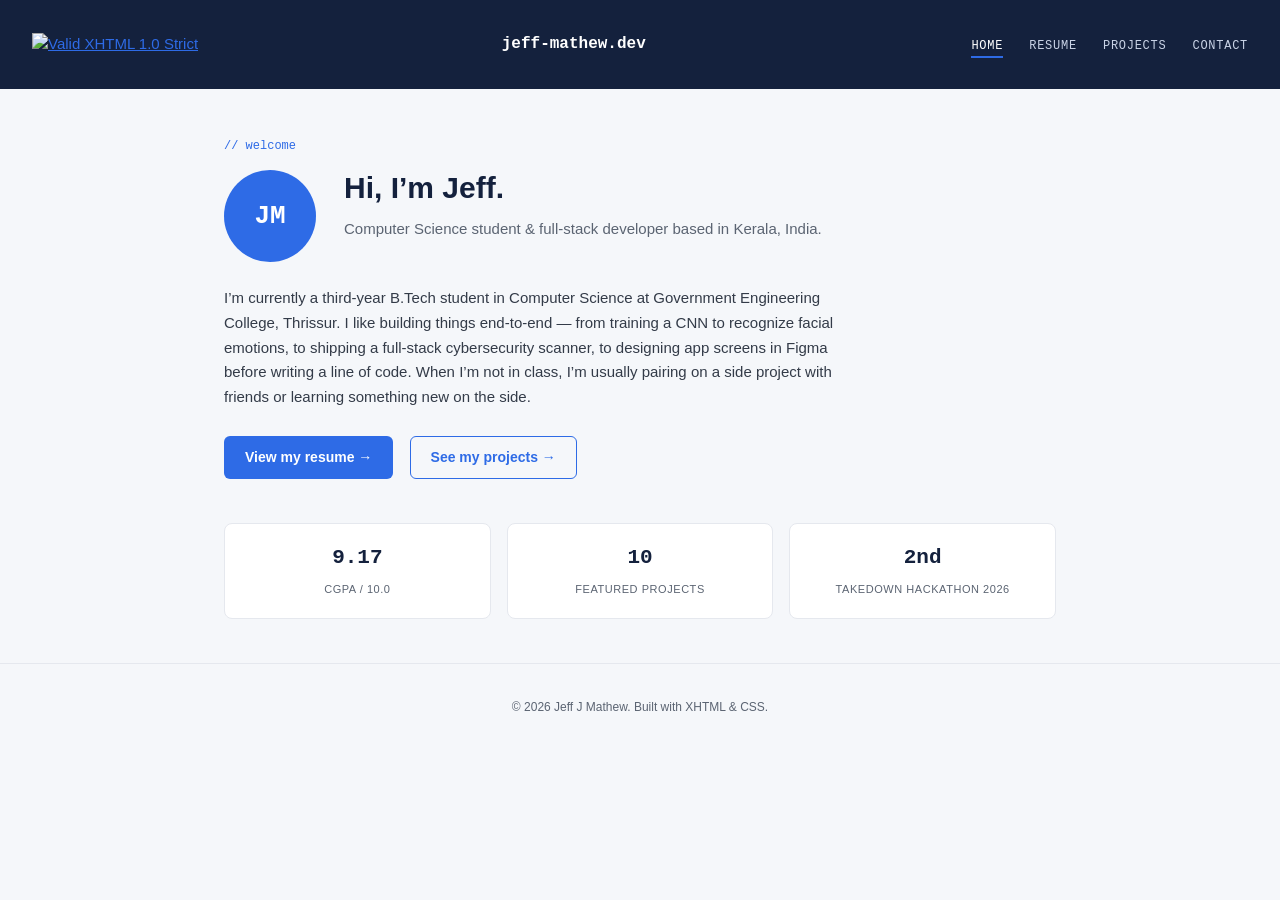
==== Q1/index.html @ 40ea9d77 "Q1 done" ====
<?xml version="1.0" encoding="UTF-8"?>
<!DOCTYPE html PUBLIC "-//W3C//DTD XHTML 1.0 Strict//EN"
  "http://www.w3.org/TR/xhtml1/DTD/xhtml1-strict.dtd">
<html xmlns="http://www.w3.org/1999/xhtml" xml:lang="en" lang="en">
<head>
  <meta http-equiv="Content-Type" content="text/html; charset=UTF-8" />
  <title>Jeff J Mathew &#8211; Home</title>
  <link rel="stylesheet" type="text/css" href="style.css" />
</head>
<body>

  <div id="topbar">
    <div class="bar-inner">
      <p>
        <a href="https://validator.w3.org/check?uri=referer"><img
          src="https://www.w3.org/Icons/valid-xhtml10" alt="Valid XHTML 1.0 Strict" height="31" width="88" /></a>
      </p>
      <a class="brand" href="index.html">jeff-mathew.dev</a>
      <div id="nav">
        <a class="current" href="index.html">Home</a>
        <a href="resume.html">Resume</a>
        <a href="projects.html">Projects</a>
        <a href="contact.html">Contact</a>
      </div>
    </div>
  </div>

  <div id="content">

    <p class="eyebrow">// welcome</p>

    <div class="hero">
      <div class="avatar-circle">JM</div>
      <div class="hero-text">
        <h1>Hi, I&#8217;m Jeff.</h1>
        <p class="page-subtitle">Computer Science student &amp; full-stack developer based in Kerala, India.</p>
      </div>
    </div>

    <p class="bio">I&#8217;m currently a third-year B.Tech student in Computer Science at Government
      Engineering College, Thrissur. I like building things end-to-end &#8212; from training a CNN
      to recognize facial emotions, to shipping a full-stack cybersecurity scanner, to designing
      app screens in Figma before writing a line of code. When I&#8217;m not in class, I&#8217;m
      usually pairing on a side project with friends or learning something new on the side.</p>

    <p>
      <a class="btn btn-primary" href="resume.html">View my resume &#8594;</a>
      <a class="btn btn-outline" href="projects.html">See my projects &#8594;</a>
    </p>

    <div class="stats-row">
      <div class="stat-card">
        <span class="stat-number mono">9.17</span>
        <span class="stat-label">CGPA / 10.0</span>
      </div>
      <div class="stat-card">
        <span class="stat-number mono">10</span>
        <span class="stat-label">Featured Projects</span>
      </div>
      <div class="stat-card">
        <span class="stat-number mono">2nd</span>
        <span class="stat-label">Takedown Hackathon 2026</span>
      </div>
    </div>

  </div>

  <div id="site-footer">
    <p>&#169; 2026 Jeff J Mathew. Built with XHTML &amp; CSS.</p>
  </div>

</body>
</html>
---- Q1/style.css ----
* {
  box-sizing: border-box;
}

html, body {
  margin: 0;
  padding: 0;
}

body {
  background-color: #F5F7FA;
  color: #1F2430;
  font-family: Arial, Helvetica, sans-serif;
  font-size: 15px;
  line-height: 1.5;
}

a {
  color: #2E6BE6;
}

.mono {
  font-family: "Consolas", "Menlo", "Courier New", monospace;
}

/* Nav Bar */
#topbar {
  background-color: #14213D;
  padding: 18px 32px;
}

#topbar .bar-inner {
  max-width: 1300px;
  margin: 0 auto;
  display: flex;
  align-items: center;
  justify-content: space-between;
}

#topbar .brand {
  font-family: "Consolas", "Menlo", "Courier New", monospace;
  font-size: 16px;
  font-weight: bold;
  color: #FFFFFF;
  text-decoration: none;
}

#nav {
  margin: 0;
  padding: 0;
}

#nav a {
  font-family: "Consolas", "Menlo", "Courier New", monospace;
  font-size: 12px;
  text-transform: uppercase;
  letter-spacing: 0.06em;
  color: #C9D3E6;
  text-decoration: none;
  margin-left: 22px;
  padding-bottom: 3px;
  border-bottom: 2px solid transparent;
}

#nav a:hover {
  color: #FFFFFF;
}

#nav a.current {
  color: #FFFFFF;
  border-bottom-color: #2E6BE6;
}

/* Content */
#content {
  max-width: 880px;
  margin: 0 auto;
  padding: 48px 24px 24px 24px;
}

.eyebrow {
  font-family: "Consolas", "Menlo", "Courier New", monospace;
  font-size: 12px;
  color: #2E6BE6;
  margin: 0 0 10px 0;
}

#content h1 {
  font-size: 30px;
  margin: 0 0 8px 0;
  color: #14213D;
}

#content h2 {
  font-size: 19px;
  margin: 40px 0 18px 0;
  padding-bottom: 10px;
  border-bottom: 1px solid #E5E8EE;
  color: #14213D;
}

#content h2:first-of-type {
  margin-top: 0;
}

.page-subtitle {
  color: #5B6472;
  font-size: 15px;
  margin: 0 0 28px 0;
  max-width: 560px;
}

/* Hero */
.hero {
  display: flex;
  align-items: center;
  gap: 28px;
  margin-bottom: 8px;
}

.avatar-circle {
  flex: 0 0 auto;
  width: 92px;
  height: 92px;
  border-radius: 50%;
  background-color: #2E6BE6;
  color: #FFFFFF;
  font-family: "Consolas", "Menlo", "Courier New", monospace;
  font-size: 26px;
  font-weight: bold;
  display: flex;
  align-items: center;
  justify-content: center;
}

.hero-text {
  flex: 1 1 auto;
  min-width: 0;
}

.bio {
  font-size: 15px;
  line-height: 1.65;
  color: #333B48;
  max-width: 620px;
  margin: 18px 0 26px 0;
}

.btn {
  display: inline-block;
  padding: 10px 20px;
  border-radius: 6px;
  font-size: 14px;
  font-weight: bold;
  text-decoration: none;
  margin-right: 12px;
  border: 1px solid transparent;
}

.btn-primary {
  background-color: #2E6BE6;
  color: #FFFFFF;
}

.btn-primary:hover {
  background-color: #1D4FB8;
}

.btn-outline {
  background-color: transparent;
  border: 1px solid #2E6BE6;
  color: #2E6BE6;
}

.btn-outline:hover {
  background-color: #EEF3FD;
}

.stats-row {
  display: flex;
  gap: 16px;
  margin-top: 44px;
}

.stat-card {
  flex: 1 1 0;
  background-color: #FFFFFF;
  border: 1px solid #E5E8EE;
  border-radius: 8px;
  padding: 18px 14px;
  text-align: center;
}

.stat-number {
  display: block;
  font-family: "Consolas", "Menlo", "Courier New", monospace;
  font-size: 21px;
  font-weight: bold;
  color: #14213D;
  margin-bottom: 4px;
}

.stat-label {
  font-size: 11px;
  color: #5B6472;
  text-transform: uppercase;
  letter-spacing: 0.05em;
}

/* Resume Page */
.resume-head {
  display: flex;
  align-items: flex-start;
  justify-content: space-between;
  gap: 20px;
}

table.edu-table {
  width: 100%;
  border-collapse: collapse;
  margin-bottom: 18px;
}

.edu-table th,
.edu-table td {
  text-align: left;
  padding: 10px 12px;
  border-bottom: 1px solid #E5E8EE;
  font-size: 14px;
}

.edu-table th {
  font-family: "Consolas", "Menlo", "Courier New", monospace;
  font-size: 11px;
  text-transform: uppercase;
  letter-spacing: 0.04em;
  color: #5B6472;
  border-bottom: 2px solid #E5E8EE;
}

.coursework-label {
  color: #5B6472;
  font-size: 13px;
  margin: 0 0 10px 0;
}

.chip-row {
  display: flex;
  flex-wrap: wrap;
  gap: 8px;
  margin: 0 0 8px 0;
  padding: 0;
  list-style: none;
}

.chip {
  font-family: "Consolas", "Menlo", "Courier New", monospace;
  font-size: 12px;
  background-color: #EEF3FD;
  color: #14213D;
  padding: 5px 10px;
  border-radius: 4px;
  border: 1px solid #DCE6FB;
}

.skill-group {
  margin-bottom: 20px;
}

.skill-group h3 {
  font-size: 12px;
  margin: 0 0 8px 0;
  color: #5B6472;
  text-transform: uppercase;
  letter-spacing: 0.05em;
  font-weight: bold;
}

ul.cert-list,
ul.achieve-list {
  list-style: none;
  margin: 0;
  padding: 0;
}

.cert-list li,
.achieve-list li {
  padding: 12px 0;
  border-bottom: 1px solid #E5E8EE;
  font-size: 14px;
}

.cert-list li:last-child,
.achieve-list li:last-child {
  border-bottom: none;
}

.cert-name {
  font-weight: bold;
  color: #14213D;
}

.cert-meta {
  color: #5B6472;
  font-size: 13px;
}

.achieve-list p {
  margin: 6px 0 0 0;
  color: #333B48;
  font-size: 13.5px;
}

/* Project Page */
.project-card {
  background-color: #FFFFFF;
  border: 1px solid #E5E8EE;
  border-radius: 10px;
  padding: 26px;
  margin-bottom: 22px;
}

#content .project-card h2 {
  border-bottom: none;
  padding-bottom: 0;
  margin: 0 0 8px 0;
}

.project-card .chip-row {
  margin-bottom: 14px;
}

.project-card ul.plain-list {
  margin: 0 0 14px 0;
  padding-left: 18px;
}

.project-card ul.plain-list li {
  margin-bottom: 6px;
  font-size: 14px;
  line-height: 1.5;
}

.project-links a {
  font-family: "Consolas", "Menlo", "Courier New", monospace;
  font-size: 13px;
  color: #2E6BE6;
  text-decoration: none;
  margin-right: 18px;
}

.project-links a:hover {
  text-decoration: underline;
}

/* Contact Page */
ul.contact-list {
  list-style: none;
  margin: 0 0 28px 0;
  padding: 0;
}

.contact-list li {
  display: flex;
  justify-content: space-between;
  align-items: baseline;
  padding: 14px 0;
  border-bottom: 1px solid #E5E8EE;
}

.contact-list li:last-child {
  border-bottom: none;
}

.contact-list .label {
  font-family: "Consolas", "Menlo", "Courier New", monospace;
  font-size: 11px;
  color: #5B6472;
  text-transform: uppercase;
  letter-spacing: 0.05em;
}

.contact-list a {
  color: #14213D;
  font-weight: bold;
  text-decoration: none;
}

.contact-list a:hover {
  color: #2E6BE6;
}

/* Footer */
#site-footer {
  border-top: 1px solid #E5E8EE;
  padding: 22px 24px;
  text-align: center;
  font-size: 12px;
  color: #5B6472;
  margin-top: 20px;
}

/* Responsive layout */
@media screen and (max-width: 600px) {
  #topbar .bar-inner {
    flex-direction: column;
    align-items: flex-start;
    gap: 10px;
  }

  #nav a {
    margin-left: 0;
    margin-right: 16px;
  }

  .hero {
    flex-direction: column;
    align-items: flex-start;
  }

  .stats-row {
    flex-direction: column;
  }

  .resume-head {
    flex-direction: column;
  }

  .contact-list li {
    flex-direction: column;
    align-items: flex-start;
    gap: 4px;
  }
}
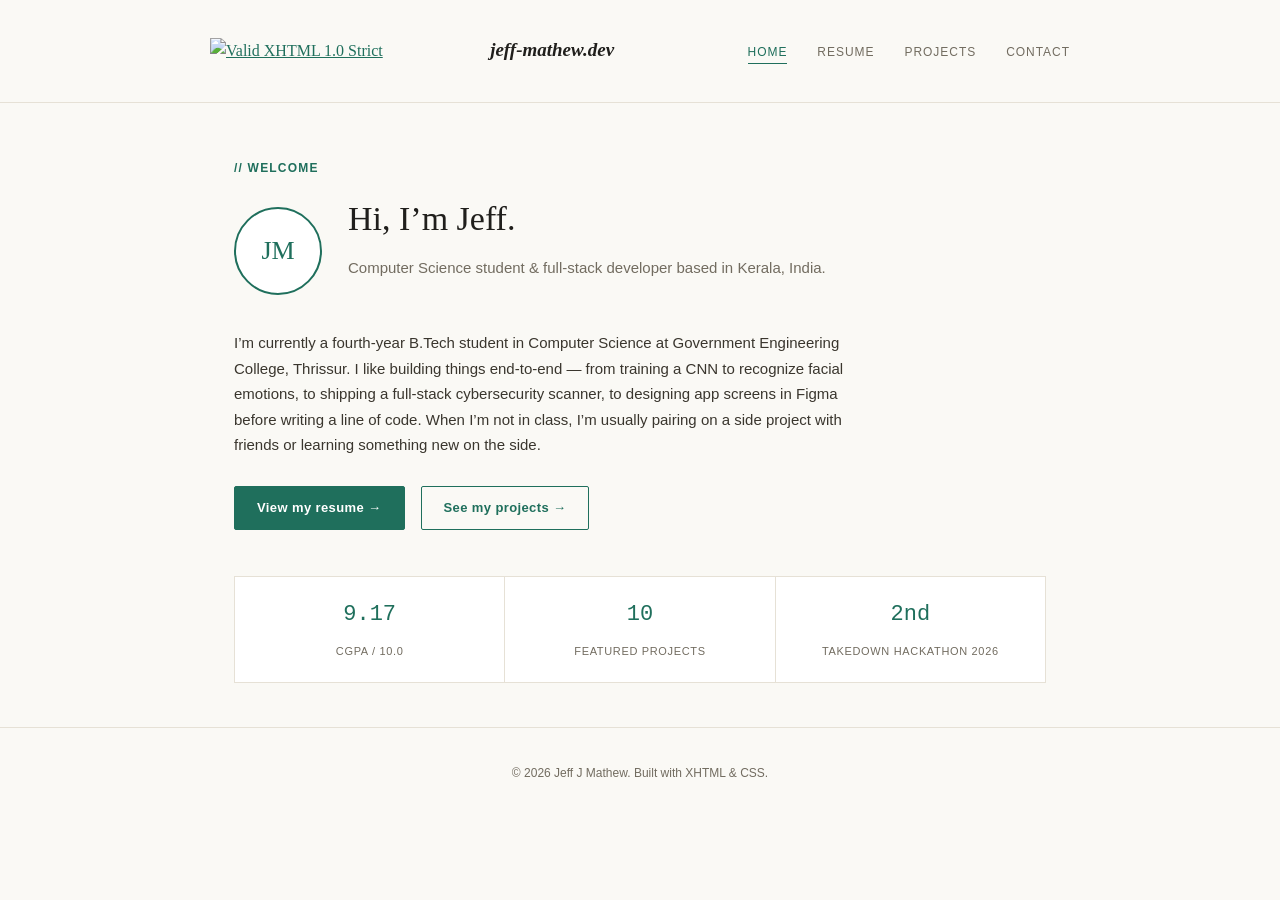
==== commit 6c76ded2: "changes1" ====
--- a/Q1/index.html
+++ b/Q1/index.html
@@ -37,7 +37,7 @@
       </div>
     </div>
 
-    <p class="bio">I&#8217;m currently a third-year B.Tech student in Computer Science at Government
+    <p class="bio">I&#8217;m currently a fourth-year B.Tech student in Computer Science at Government
       Engineering College, Thrissur. I like building things end-to-end &#8212; from training a CNN
       to recognize facial emotions, to shipping a full-stack cybersecurity scanner, to designing
       app screens in Figma before writing a line of code. When I&#8217;m not in class, I&#8217;m
--- a/Q1/style.css
+++ b/Q1/style.css
@@ -8,40 +8,42 @@
 }
 
 body {
-  background-color: #F5F7FA;
-  color: #1F2430;
-  font-family: Arial, Helvetica, sans-serif;
-  font-size: 15px;
-  line-height: 1.5;
+  background-color: #FAF9F5;
+  color: #201F1C;
+  font-family: Georgia, "Times New Roman", serif;
+  font-size: 16px;
+  line-height: 1.6;
 }
 
 a {
-  color: #2E6BE6;
+  color: #1F6F5C;
 }
 
 .mono {
   font-family: "Consolas", "Menlo", "Courier New", monospace;
 }
 
-/* Nav Bar */
+/* Nav Bar*/
 #topbar {
-  background-color: #14213D;
-  padding: 18px 32px;
+  background-color: #FAF9F5;
+  border-bottom: 1px solid #E6E1D6;
+  padding: 22px 32px;
 }
 
 #topbar .bar-inner {
-  max-width: 1300px;
+  max-width: 860px;
   margin: 0 auto;
   display: flex;
-  align-items: center;
+  align-items: baseline;
   justify-content: space-between;
 }
 
 #topbar .brand {
-  font-family: "Consolas", "Menlo", "Courier New", monospace;
-  font-size: 16px;
-  font-weight: bold;
-  color: #FFFFFF;
+  font-family: Georgia, "Times New Roman", serif;
+  font-style: italic;
+  font-size: 19px;
+  font-weight: bold;
+  color: #201F1C;
   text-decoration: none;
 }
 
@@ -51,52 +53,59 @@
 }
 
 #nav a {
-  font-family: "Consolas", "Menlo", "Courier New", monospace;
+  font-family: Arial, Helvetica, sans-serif;
   font-size: 12px;
   text-transform: uppercase;
-  letter-spacing: 0.06em;
-  color: #C9D3E6;
+  letter-spacing: 0.08em;
+  color: #726C60;
   text-decoration: none;
-  margin-left: 22px;
-  padding-bottom: 3px;
-  border-bottom: 2px solid transparent;
+  margin-left: 26px;
+  padding-bottom: 4px;
+  border-bottom: 1px solid transparent;
 }
 
 #nav a:hover {
-  color: #FFFFFF;
+  color: #201F1C;
 }
 
 #nav a.current {
-  color: #FFFFFF;
-  border-bottom-color: #2E6BE6;
+  color: #1F6F5C;
+  border-bottom-color: #1F6F5C;
 }
 
 /* Content */
 #content {
-  max-width: 880px;
+  max-width: 860px;
   margin: 0 auto;
-  padding: 48px 24px 24px 24px;
+  padding: 56px 24px 24px 24px;
 }
 
 .eyebrow {
-  font-family: "Consolas", "Menlo", "Courier New", monospace;
+  font-family: Arial, Helvetica, sans-serif;
   font-size: 12px;
-  color: #2E6BE6;
+  font-weight: bold;
+  letter-spacing: 0.1em;
+  text-transform: uppercase;
+  color: #1F6F5C;
+  margin: 0 0 14px 0;
+}
+
+#content h1 {
+  font-family: Georgia, "Times New Roman", serif;
+  font-size: 34px;
+  font-weight: normal;
   margin: 0 0 10px 0;
-}
-
-#content h1 {
-  font-size: 30px;
-  margin: 0 0 8px 0;
-  color: #14213D;
+  color: #201F1C;
 }
 
 #content h2 {
-  font-size: 19px;
-  margin: 40px 0 18px 0;
-  padding-bottom: 10px;
-  border-bottom: 1px solid #E5E8EE;
-  color: #14213D;
+  font-family: Georgia, "Times New Roman", serif;
+  font-weight: normal;
+  font-size: 22px;
+  margin: 46px 0 20px 0;
+  padding-bottom: 12px;
+  border-bottom: 1px solid #E6E1D6;
+  color: #201F1C;
 }
 
 #content h2:first-of-type {
@@ -104,30 +113,31 @@
 }
 
 .page-subtitle {
-  color: #5B6472;
+  font-family: Arial, Helvetica, sans-serif;
+  color: #726C60;
   font-size: 15px;
-  margin: 0 0 28px 0;
+  margin: 0 0 30px 0;
   max-width: 560px;
 }
 
-/* Hero */
+/* Home Page*/
 .hero {
   display: flex;
   align-items: center;
-  gap: 28px;
-  margin-bottom: 8px;
+  gap: 26px;
+  margin-bottom: 6px;
 }
 
 .avatar-circle {
   flex: 0 0 auto;
-  width: 92px;
-  height: 92px;
+  width: 88px;
+  height: 88px;
   border-radius: 50%;
-  background-color: #2E6BE6;
-  color: #FFFFFF;
-  font-family: "Consolas", "Menlo", "Courier New", monospace;
+  background-color: #FFFFFF;
+  border: 2px solid #1F6F5C;
+  color: #1F6F5C;
+  font-family: Georgia, "Times New Roman", serif;
   font-size: 26px;
-  font-weight: bold;
   display: flex;
   align-items: center;
   justify-content: center;
@@ -139,72 +149,76 @@
 }
 
 .bio {
+  font-family: Arial, Helvetica, sans-serif;
   font-size: 15px;
-  line-height: 1.65;
-  color: #333B48;
-  max-width: 620px;
-  margin: 18px 0 26px 0;
+  line-height: 1.7;
+  color: #3A362E;
+  max-width: 610px;
+  margin: 20px 0 28px 0;
 }
 
 .btn {
   display: inline-block;
-  padding: 10px 20px;
-  border-radius: 6px;
-  font-size: 14px;
-  font-weight: bold;
+  font-family: Arial, Helvetica, sans-serif;
+  padding: 11px 22px;
+  border-radius: 2px;
+  font-size: 13px;
+  font-weight: bold;
+  letter-spacing: 0.03em;
   text-decoration: none;
   margin-right: 12px;
   border: 1px solid transparent;
 }
 
 .btn-primary {
-  background-color: #2E6BE6;
+  background-color: #1F6F5C;
   color: #FFFFFF;
+  border-color: #1F6F5C;
 }
 
 .btn-primary:hover {
-  background-color: #1D4FB8;
+  background-color: #165545;
+  border-color: #165545;
 }
 
 .btn-outline {
   background-color: transparent;
-  border: 1px solid #2E6BE6;
-  color: #2E6BE6;
+  border: 1px solid #1F6F5C;
+  color: #1F6F5C;
 }
 
 .btn-outline:hover {
-  background-color: #EEF3FD;
+  background-color: #E7F0ED;
 }
 
 .stats-row {
   display: flex;
-  gap: 16px;
-  margin-top: 44px;
+  gap: 1px;
+  margin-top: 46px;
+  border: 1px solid #E6E1D6;
+  background-color: #E6E1D6;
 }
 
 .stat-card {
   flex: 1 1 0;
   background-color: #FFFFFF;
-  border: 1px solid #E5E8EE;
-  border-radius: 8px;
-  padding: 18px 14px;
+  padding: 20px 14px;
   text-align: center;
 }
 
 .stat-number {
   display: block;
-  font-family: "Consolas", "Menlo", "Courier New", monospace;
-  font-size: 21px;
-  font-weight: bold;
-  color: #14213D;
+  font-size: 22px;
+  color: #1F6F5C;
   margin-bottom: 4px;
 }
 
 .stat-label {
+  font-family: Arial, Helvetica, sans-serif;
   font-size: 11px;
-  color: #5B6472;
-  text-transform: uppercase;
-  letter-spacing: 0.05em;
+  color: #726C60;
+  text-transform: uppercase;
+  letter-spacing: 0.06em;
 }
 
 /* Resume Page */
@@ -215,33 +229,35 @@
   gap: 20px;
 }
 
+.coursework-label {
+  font-family: Arial, Helvetica, sans-serif;
+  color: #726C60;
+  font-size: 13px;
+  margin: 0 0 10px 0;
+}
+
 table.edu-table {
   width: 100%;
   border-collapse: collapse;
-  margin-bottom: 18px;
+  margin-bottom: 20px;
 }
 
 .edu-table th,
 .edu-table td {
+  font-family: Arial, Helvetica, sans-serif;
   text-align: left;
-  padding: 10px 12px;
-  border-bottom: 1px solid #E5E8EE;
+  padding: 12px 14px;
+  border-bottom: 1px solid #E6E1D6;
   font-size: 14px;
 }
 
 .edu-table th {
-  font-family: "Consolas", "Menlo", "Courier New", monospace;
   font-size: 11px;
   text-transform: uppercase;
-  letter-spacing: 0.04em;
-  color: #5B6472;
-  border-bottom: 2px solid #E5E8EE;
-}
-
-.coursework-label {
-  color: #5B6472;
-  font-size: 13px;
-  margin: 0 0 10px 0;
+  letter-spacing: 0.06em;
+  color: #726C60;
+  font-weight: bold;
+  border-bottom: 2px solid #201F1C;
 }
 
 .chip-row {
@@ -254,25 +270,26 @@
 }
 
 .chip {
-  font-family: "Consolas", "Menlo", "Courier New", monospace;
+  font-family: Arial, Helvetica, sans-serif;
   font-size: 12px;
-  background-color: #EEF3FD;
-  color: #14213D;
-  padding: 5px 10px;
-  border-radius: 4px;
-  border: 1px solid #DCE6FB;
+  background-color: transparent;
+  color: #3A362E;
+  padding: 5px 12px;
+  border-radius: 999px;
+  border: 1px solid #C9C2B2;
 }
 
 .skill-group {
-  margin-bottom: 20px;
+  margin-bottom: 22px;
 }
 
 .skill-group h3 {
+  font-family: Arial, Helvetica, sans-serif;
   font-size: 12px;
-  margin: 0 0 8px 0;
-  color: #5B6472;
-  text-transform: uppercase;
-  letter-spacing: 0.05em;
+  margin: 0 0 9px 0;
+  color: #726C60;
+  text-transform: uppercase;
+  letter-spacing: 0.06em;
   font-weight: bold;
 }
 
@@ -281,12 +298,13 @@
   list-style: none;
   margin: 0;
   padding: 0;
+  font-family: Arial, Helvetica, sans-serif;
 }
 
 .cert-list li,
 .achieve-list li {
-  padding: 12px 0;
-  border-bottom: 1px solid #E5E8EE;
+  padding: 14px 0;
+  border-bottom: 1px solid #E6E1D6;
   font-size: 14px;
 }
 
@@ -297,56 +315,68 @@
 
 .cert-name {
   font-weight: bold;
-  color: #14213D;
+  color: #201F1C;
 }
 
 .cert-meta {
-  color: #5B6472;
+  color: #726C60;
   font-size: 13px;
 }
 
 .achieve-list p {
-  margin: 6px 0 0 0;
-  color: #333B48;
+  margin: 8px 0 0 0;
+  color: #3A362E;
   font-size: 13.5px;
+  line-height: 1.6;
 }
 
 /* Project Page */
 .project-card {
   background-color: #FFFFFF;
-  border: 1px solid #E5E8EE;
-  border-radius: 10px;
-  padding: 26px;
-  margin-bottom: 22px;
+  border: 1px solid #E6E1D6;
+  border-left: 3px solid #1F6F5C;
+  border-radius: 2px;
+  padding: 28px;
+  margin-bottom: 24px;
 }
 
 #content .project-card h2 {
+  font-size: 20px;
   border-bottom: none;
   padding-bottom: 0;
-  margin: 0 0 8px 0;
+  margin: 0 0 10px 0;
 }
 
 .project-card .chip-row {
-  margin-bottom: 14px;
+  margin-bottom: 16px;
 }
 
 .project-card ul.plain-list {
-  margin: 0 0 14px 0;
+  font-family: Arial, Helvetica, sans-serif;
+  margin: 0 0 16px 0;
   padding-left: 18px;
 }
 
 .project-card ul.plain-list li {
-  margin-bottom: 6px;
+  margin-bottom: 7px;
   font-size: 14px;
-  line-height: 1.5;
+  line-height: 1.55;
+}
+
+.project-card p {
+  font-family: Arial, Helvetica, sans-serif;
+  font-size: 14px;
+  line-height: 1.6;
+  margin: 0 0 16px 0;
 }
 
 .project-links a {
-  font-family: "Consolas", "Menlo", "Courier New", monospace;
+  font-family: Arial, Helvetica, sans-serif;
   font-size: 13px;
-  color: #2E6BE6;
+  font-weight: bold;
+  color: #1F6F5C;
   text-decoration: none;
-  margin-right: 18px;
+  margin-right: 20px;
 }
 
 .project-links a:hover {
@@ -356,16 +386,17 @@
 /* Contact Page */
 ul.contact-list {
   list-style: none;
-  margin: 0 0 28px 0;
+  margin: 0 0 30px 0;
   padding: 0;
+  font-family: Arial, Helvetica, sans-serif;
 }
 
 .contact-list li {
   display: flex;
   justify-content: space-between;
   align-items: baseline;
-  padding: 14px 0;
-  border-bottom: 1px solid #E5E8EE;
+  padding: 16px 0;
+  border-bottom: 1px solid #E6E1D6;
 }
 
 .contact-list li:last-child {
@@ -373,44 +404,44 @@
 }
 
 .contact-list .label {
-  font-family: "Consolas", "Menlo", "Courier New", monospace;
   font-size: 11px;
-  color: #5B6472;
-  text-transform: uppercase;
-  letter-spacing: 0.05em;
+  color: #726C60;
+  text-transform: uppercase;
+  letter-spacing: 0.06em;
 }
 
 .contact-list a {
-  color: #14213D;
+  color: #201F1C;
   font-weight: bold;
   text-decoration: none;
 }
 
 .contact-list a:hover {
-  color: #2E6BE6;
+  color: #1F6F5C;
 }
 
 /* Footer */
 #site-footer {
-  border-top: 1px solid #E5E8EE;
-  padding: 22px 24px;
+  border-top: 1px solid #E6E1D6;
+  padding: 24px;
   text-align: center;
+  font-family: Arial, Helvetica, sans-serif;
   font-size: 12px;
-  color: #5B6472;
+  color: #726C60;
   margin-top: 20px;
 }
 
-/* Responsive layout */
+/* Responsive Layout */
 @media screen and (max-width: 600px) {
   #topbar .bar-inner {
     flex-direction: column;
     align-items: flex-start;
-    gap: 10px;
+    gap: 12px;
   }
 
   #nav a {
     margin-left: 0;
-    margin-right: 16px;
+    margin-right: 18px;
   }
 
   .hero {
